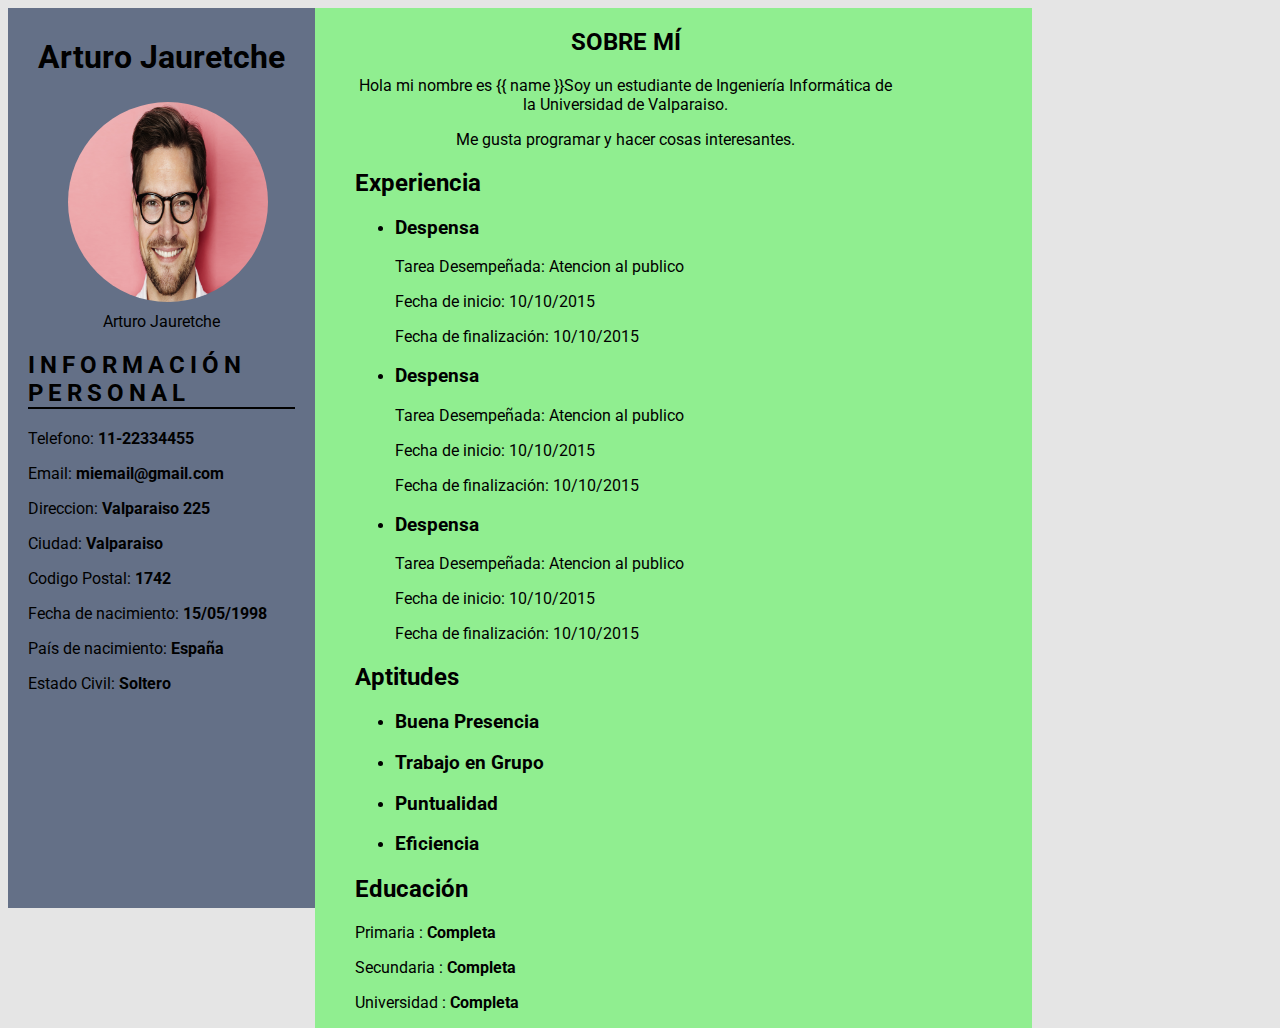
==== maqueta.html @ 33364d1a "Haciendo un CV" ====
<!DOCTYPE html>
<html lang="en">
<head>
  <meta charset="UTF-8">
  <meta http-equiv="X-UA-Compatible" content="IE=edge">
  <meta name="viewport" content="width=device-width, initial-scale=1.0">
  <title>Curriculum Vitae</title>
  <link rel="stylesheet" href="./css/maqueta.css"></style>
  <link href="https://fonts.googleapis.com/css2?family=Roboto:wght@400;700&display=swap" rel="stylesheet"> 
</head>
<body>
  <div class="container">
  <div class="left">
<h1>Arturo Jauretche</h1>
      <figure class="photo__figure" >
        <img class="photo__figure-img" src="./img/9-si-foto-cv.png" alt="Arturo Jauretche">
        <figcaption class="photo__figure-figcaption">Arturo Jauretche</figcaption>
      </figure>
      <section class="datos">
        <h2>Información personal</h2>

        <p>Telefono: <strong>11-22334455</strong></p>
        <p>Email: <strong>miemail@gmail.com</strong>
        <p>Direccion: <strong>Valparaiso 225</strong></p>
        <p>Ciudad: <strong>Valparaiso</strong></p>
        <p>Codigo Postal: <strong>1742</strong></p>
        <p>Fecha de nacimiento: <strong>15/05/1998</strong></p>
        <p>País de nacimiento: <strong>España</strong></p>
        <p>Estado Civil: <strong>Soltero</strong></p>
        
      </section>

  </div>
  <div class="right">
    

    <section class="aboutme">
      <h2>Sobre mí</h2>
      <p>Hola mi nombre es {{ name }}Soy un estudiante de Ingeniería Informática de la Universidad de Valparaiso. </p>
      <p>Me gusta programar y hacer cosas interesantes. </p>
    </section>
    <section class="experiencia">
      <h2>Experiencia</h2>
        <ul>

          <li class="trabajo"><h3>Despensa</h3> 
            <p>Tarea Desempeñada: Atencion al publico</p>
            <p>Fecha de inicio: 10/10/2015</p>
            <p>Fecha de finalización: 10/10/2015</p>
          </li>
          <li class="trabajo"><h3>Despensa</h3> 
            <p>Tarea Desempeñada: Atencion al publico</p>
            <p>Fecha de inicio: 10/10/2015</p>
            <p>Fecha de finalización: 10/10/2015</p>
          </li>
          <li class="trabajo"><h3>Despensa</h3> 
            <p>Tarea Desempeñada: Atencion al publico</p>
            <p>Fecha de inicio: 10/10/2015</p>
            <p>Fecha de finalización: 10/10/2015</p>
          </li>
    </section>
    <section class="aptitudes">
      <h2>Aptitudes</h2>
        <ul>
          <li class="aptitud"><h3>Buena Presencia</h3>
          <li class="aptitud"><h3>Trabajo en Grupo</h3>
          <li class="aptitud"><h3>Puntualidad</h3>
            <li class="aptitud"><h3>Eficiencia</h3>
    </section>
    <section class="educacion">
      <h2>Educación</h2>
      <p>Primaria : <strong>Completa</strong></p>
      <p>Secundaria : <strong>Completa</strong></p>
      <p>Universidad : <strong>Completa</strong></p>

    </section>
  </div>
  </div>
</body>
</html>
---- css/maqueta.css ----
* {
  box-sizing: border-box;
}
body{
  max-width: 1024px;
  font-family: 'Roboto', sans-serif;
  background: #e5e5e5;
  
}
main {
  max-width: 800px;
  width: 90%;
  margin: auto;
  padding: 40px;
}
.left {
  font-family: 'Roboto', sans-serif;
  float: left;
  width: 30%;
  background-color: #647087;
  height: 100vh;
  padding: 20px;
}
.left h2{
  text-transform: uppercase;
  letter-spacing: 5px;
}
.left h2:first-child{
  border-bottom: 2px solid #000;
}
.right {
  float: right;
  width: 70%;
  background-color: lightgreen;
  height: 100%;
  padding-left: 40px; 
}
h1 {  font-size: 2em;  
  text-align: center;
  color: #000;
  padding: 10px;
  margin: 0;
}
.photo__figure-img {
  width: 200px;
  height: 200px;
  border-radius: 50%;
  margin: auto;
  display: block;
  text-align: center;
  
}
.photo__figure-figcaption {
  text-align: center;
  margin-top: 10px;
}
.aboutme{
  text-align: center;
  margin-top: 20px;
  width: 80%;
}
.aboutme h2{
  text-transform: uppercase;
  text-align: center;
}
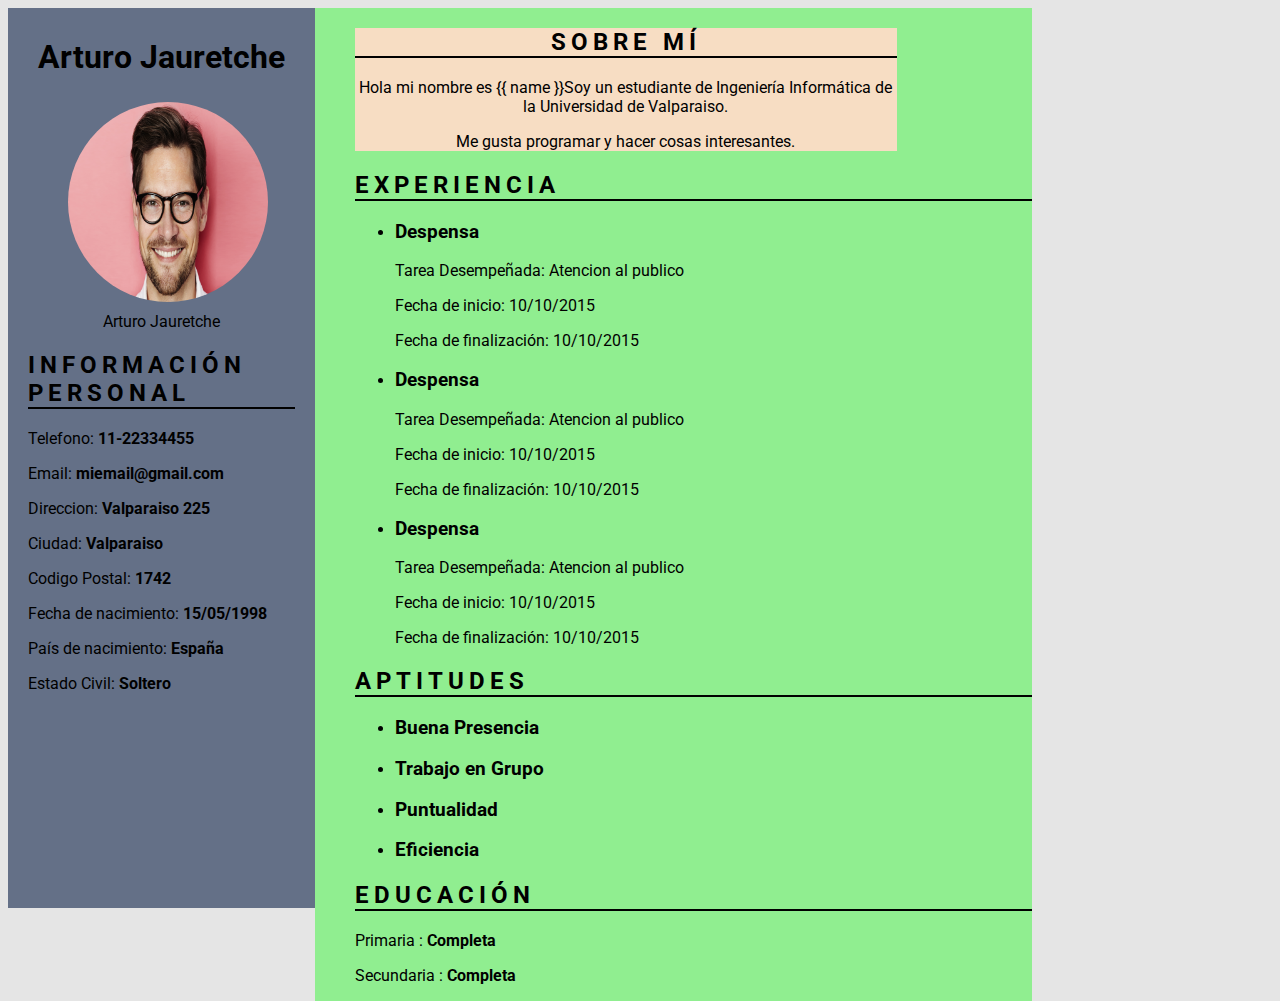
==== commit 0ee1261e: "fixing styles cv" ====
--- a/maqueta.html
+++ b/maqueta.html
@@ -1,5 +1,5 @@
 <!DOCTYPE html>
-<html lang="en">
+<html lang="es">
 <head>
   <meta charset="UTF-8">
   <meta http-equiv="X-UA-Compatible" content="IE=edge">
@@ -71,7 +71,7 @@
       <h2>Educación</h2>
       <p>Primaria : <strong>Completa</strong></p>
       <p>Secundaria : <strong>Completa</strong></p>
-      <p>Universidad : <strong>Completa</strong></p>
+      <!-- <p>Universidad : <strong>Completa</strong></p> -->
 
     </section>
   </div>
--- a/css/maqueta.css
+++ b/css/maqueta.css
@@ -35,6 +35,14 @@
   height: 100%;
   padding-left: 40px; 
 }
+.right h2{
+  text-transform: uppercase;
+  letter-spacing: 5px;
+}
+.right h2:first-child{
+  border-bottom: 2px solid #000;
+}
+
 h1 {  font-size: 2em;  
   text-align: center;
   color: #000;
@@ -58,8 +66,10 @@
   text-align: center;
   margin-top: 20px;
   width: 80%;
+  background-color: #f7DDC3; 
 }
 .aboutme h2{
   text-transform: uppercase;
   text-align: center;
+  
 }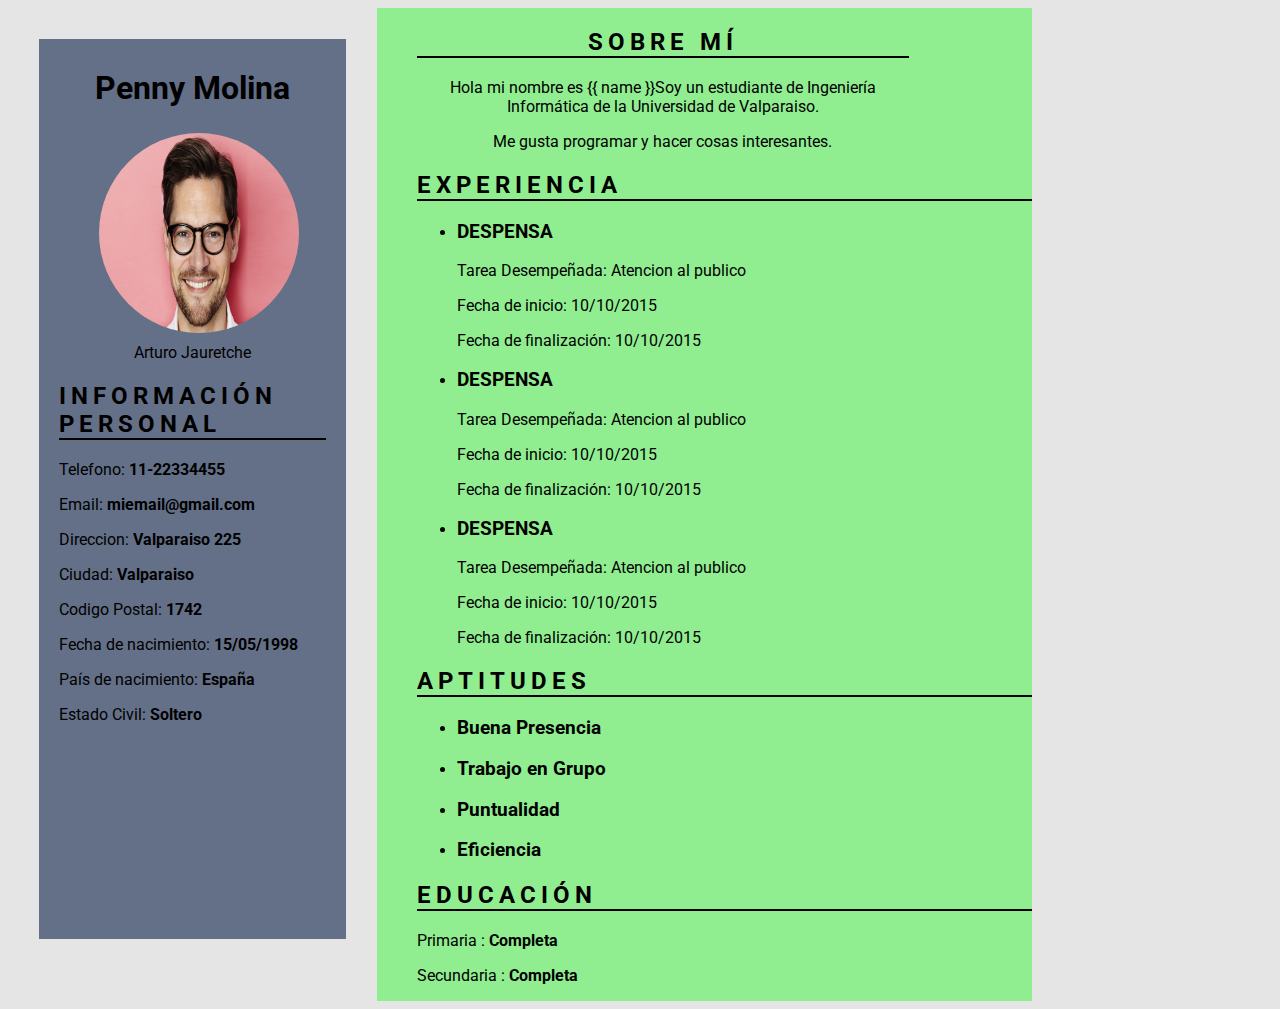
==== commit ba0f3e20: "primer cv" ====
--- a/maqueta.html
+++ b/maqueta.html
@@ -11,7 +11,7 @@
 <body>
   <div class="container">
   <div class="left">
-<h1>Arturo Jauretche</h1>
+<h1>Penny Molina</h1>
       <figure class="photo__figure" >
         <img class="photo__figure-img" src="./img/9-si-foto-cv.png" alt="Arturo Jauretche">
         <figcaption class="photo__figure-figcaption">Arturo Jauretche</figcaption>
--- a/css/maqueta.css
+++ b/css/maqueta.css
@@ -7,11 +7,14 @@
   background: #e5e5e5;
   
 }
-main {
+/* main {
   max-width: 800px;
   width: 90%;
   margin: auto;
-  padding: 40px;
+  padding: 40px; */
+
+.container{
+  display: flex;
 }
 .left {
   font-family: 'Roboto', sans-serif;
@@ -20,6 +23,7 @@
   background-color: #647087;
   height: 100vh;
   padding: 20px;
+  margin: 3%;
 }
 .left h2{
   text-transform: uppercase;
@@ -50,11 +54,12 @@
   margin: 0;
 }
 .photo__figure-img {
+  
   width: 200px;
   height: 200px;
   border-radius: 50%;
   margin: auto;
-  display: block;
+  display: flex;
   text-align: center;
   
 }
@@ -66,10 +71,13 @@
   text-align: center;
   margin-top: 20px;
   width: 80%;
-  background-color: #f7DDC3; 
 }
 .aboutme h2{
   text-transform: uppercase;
   text-align: center;
   
+}
+.trabajo h3{
+  text-transform: uppercase;
+  list-style-type: square;
 }